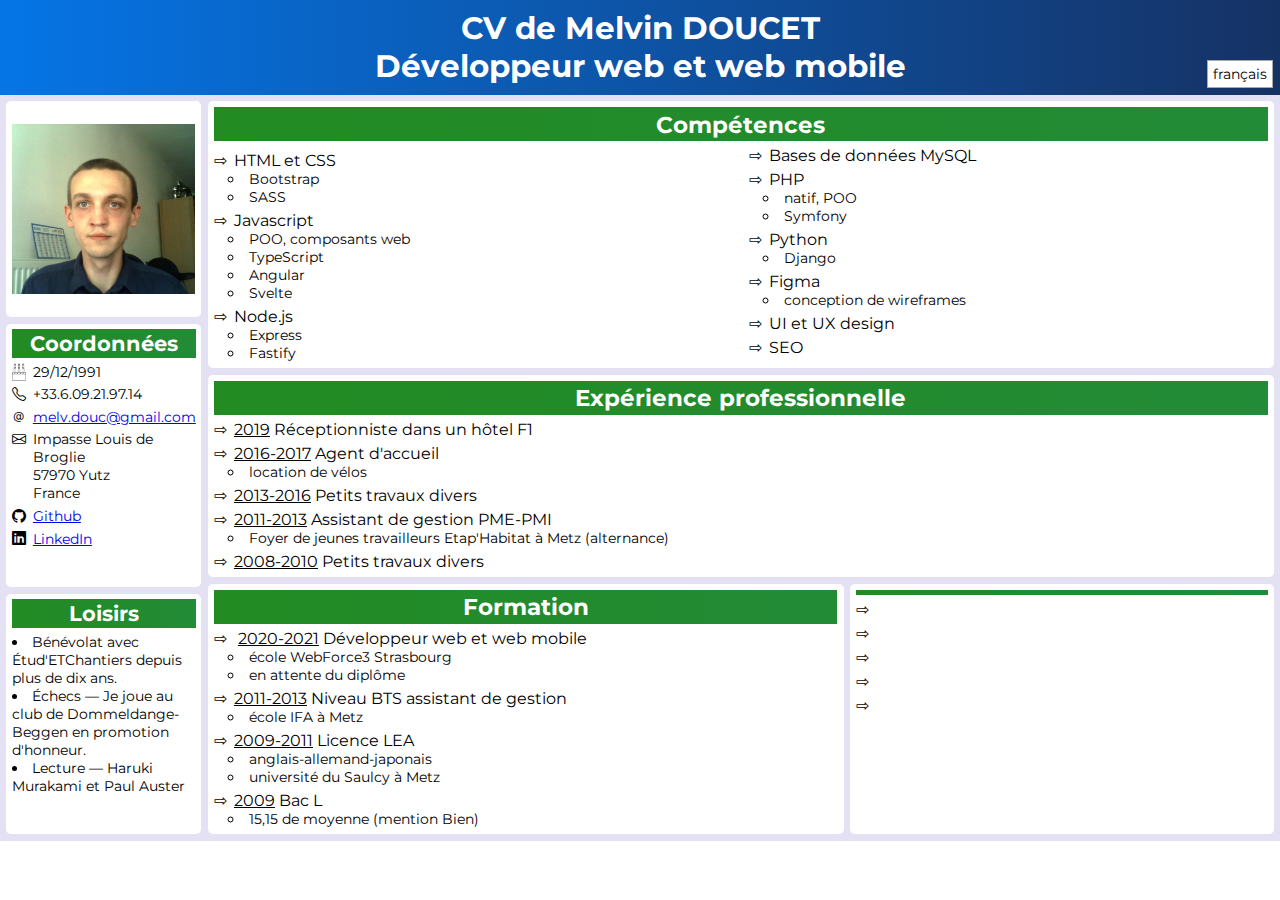
==== index.html @ 80ef39ac "initial" ====
<!DOCTYPE html>
<html lang="fr">
<head>
  <meta charset="UTF-8">
  <meta http-equiv="X-UA-Compatible" content="IE=edge">
  <meta name="viewport" content="width=device-width, initial-scale=1.0">
  <link rel="stylesheet" href="./assets/styles/style.css">
  <script src="./assets/js/main.js" type="module"></script>
  <title data-trl="title"></title>
</head>
<body>

  <header>
    <h1>
      <div data-trl="title"></div>
      <div data-trl="h1-bottom"></div>
      <select id="lang-select">
        <option value="fr" selected>français</option>
        <option value="en">English</option>
      </select>
    </h1>
  </header>
  
  <main>
    <section id="main-left">
      <cv-article id="picture"></cv-article>
      <cv-article id="contact"></cv-article>
      <cv-article id="hobbies"></cv-article>
    </section>

    <section id="main-right">
      <cv-article id="skills"></cv-article>
      <cv-article id="experience"></cv-article>
      <div class="row">
        <cv-article id="education"></cv-article>
        <cv-article id="languages"></cv-article>
      </div>
    </section>
  </main>

</body>
</html>
---- assets/styles/style.css ----
@import url('https://fonts.googleapis.com/css2?family=Montserrat:wght@400;700&display=swap');
@import url("https://cdn.jsdelivr.net/npm/bootstrap-icons@1.5.0/font/bootstrap-icons.css");

:root {
  --main-gap: .4em;
}

*,
*::before,
*::after {
  margin: 0;
  padding: 0;
  box-sizing: border-box;
}

body {
  max-width: 100vw;
  font-size: .975rem;
}

body:not(body i) {
  font-family: 'Montserrat', 'Trebuchet MS', 'Lucida Sans Unicode', 'Lucida Grande', 'Lucida Sans', Arial, sans-serif;
}

/* ===== ===== ===== ===== ===== */
/* HEADINGS */
/* ===== ===== ===== ===== ===== */

h1, h2 {
  text-align: center;
}

h1 {
  --blue1: rgb(5, 117, 230);
  --blue2: rgb(22, 50, 101);
  padding: .3em;
  color: white;
  background: linear-gradient(to right, var(--blue1), var(--blue2));
  position: relative;
}

#lang-select {
  all: unset;
  font-size: .9rem;
  font-weight: normal;
  position: absolute;
  right: .5em;
  bottom: .5em;
  display: grid;
  cursor: pointer;
  border: 1px solid darkgray;
  color: black;
  background: white;
  padding: .25em .33em;
}

/* ===== ===== ===== ===== ===== */
/* MAIN */
/* ===== ===== ===== ===== ===== */

main {
  padding: var(--main-gap);
  column-gap: var(--main-gap);
  display: grid;
  grid-template-columns: 2fr 11fr;
  background: rgb(229, 225, 245);
}

main > section {
  display: grid;
  align-items: stretch;
  row-gap: var(--main-gap);
}

.row {
  display: grid;
  grid-template-columns: 3fr 2fr;
  column-gap: var(--main-gap);
}

/* ===== ===== ===== ===== ===== */
/* PICTURE */
/* ===== ===== ===== ===== ===== */

#picture {
  display: grid;
  place-items: center;
}

#picture img {
  max-width: 100%;
}

/* ===== ===== ===== ===== ===== */
/* CONTACT */
/* ===== ===== ===== ===== ===== */

address {
  font-style: normal;
}

#contact > div + div {
  margin-top: .33em;
}

#contact > div {
  display: flex;
  gap: .5em;
}

#contact img {
  max-width: 1em;
}

/* ===== ===== ===== ===== ===== */
/* MAIN-RIGHT SECTIONS */
/* ===== ===== ===== ===== ===== */

#contact, #hobbies {
  font-size: .9em;
}

/* ===== ===== ===== ===== ===== */
/* MAIN-RIGHT SECTIONS */
/* ===== ===== ===== ===== ===== */

cv-article {
  padding: .4em;
  background: white;
  border-radius: 5px;
}

cv-article > ul {
  list-style-position: inside;
}

cv-article h2 {
  color: white;
  background: linear-gradient(to right, rgb(34, 139, 34), rgb(34, 139, 55));
  padding: .1em;
  margin-bottom: .2em;
}

#skills > ul {
  column-count: 2;
}

#main-right cv-article > ul {
  list-style-type: none;
}

#main-right cv-article > ul > li {
  break-inside: avoid-column;
  margin-top: .33em;
}

#main-right cv-article > ul > li::before {
  content: "\021e8";
  margin-right: .45em;
}

.right-detail {
  margin-left: 1em;
  font-size: .925em;
}

/* ===== ===== ===== ===== ===== */
/* EXPERIENCE */
/* ===== ===== ===== ===== ===== */

#experience > ul > li span:first-child,
#education > ul > li span:first-child {
  text-decoration: underline;
}

/* ===== ===== ===== ===== ===== */
/* MEDIA QUERIES */
/* ===== ===== ===== ===== ===== */

@media print {
  #lang-select {
    display: none;
  }
}
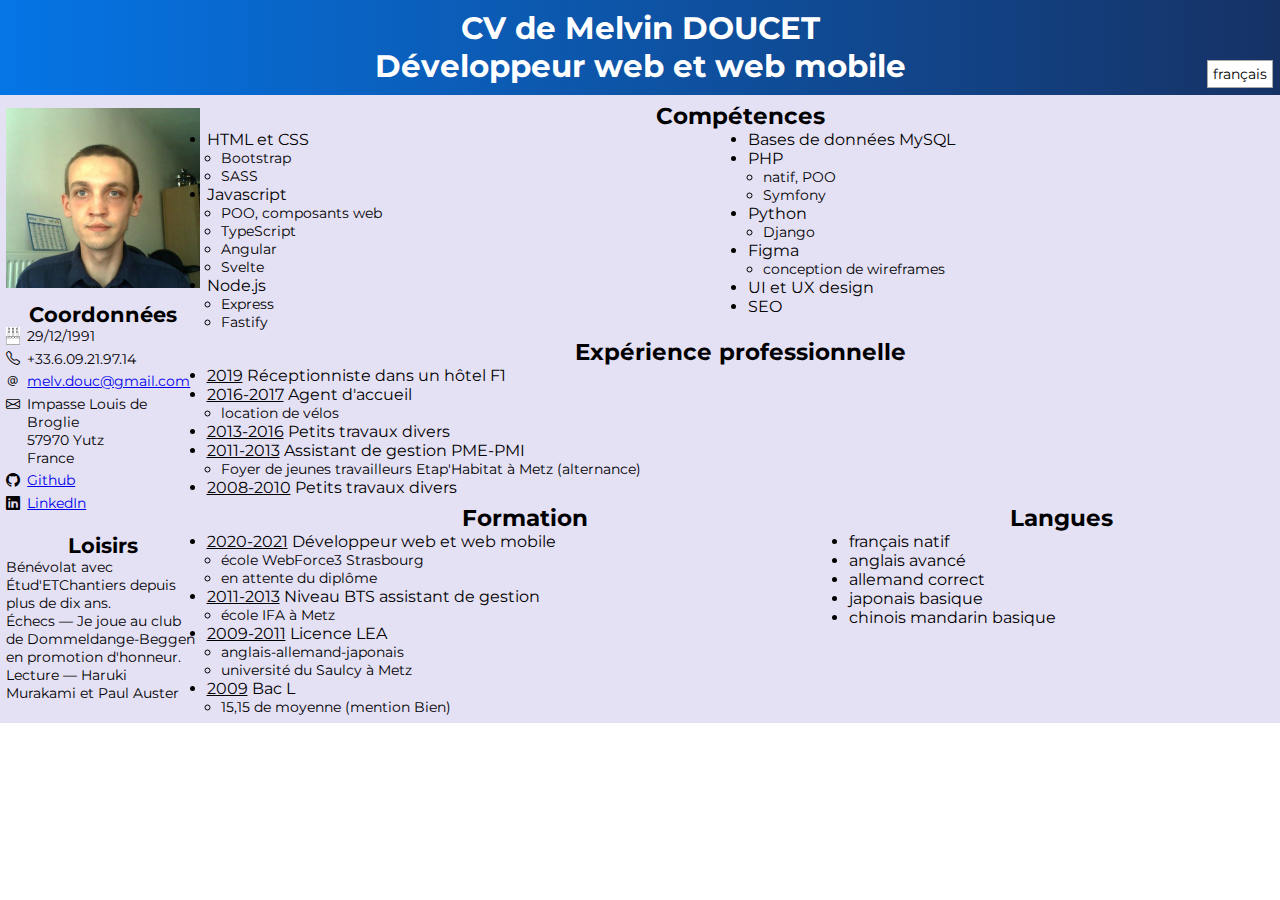
==== commit 883c4907: "removed partials" ====
--- a/index.html
+++ b/index.html
@@ -1,5 +1,6 @@
 <!DOCTYPE html>
 <html lang="fr">
+
 <head>
   <meta charset="UTF-8">
   <meta http-equiv="X-UA-Compatible" content="IE=edge">
@@ -8,6 +9,7 @@
   <script src="./assets/js/main.js" type="module"></script>
   <title data-trl="title"></title>
 </head>
+
 <body>
 
   <header>
@@ -20,23 +22,161 @@
       </select>
     </h1>
   </header>
-  
+
   <main>
     <section id="main-left">
-      <cv-article id="picture"></cv-article>
-      <cv-article id="contact"></cv-article>
-      <cv-article id="hobbies"></cv-article>
+      <article id="picture">
+        <img src="./assets/img/melvin-doucet.jpg" alt="Melvin DOUCET">
+      </article>
+      <article id="contact">
+        <h2 data-trl="contact-title"></h2>
+        <div>
+          <img src="./assets/img/birthday-cake.png" alt="Birthday cake">
+          <div>29/12/1991</div>
+        </div>
+        <div>
+          <i class="bi bi-telephone"></i>
+          <div>+33.6.09.21.97.14</div>
+        </div>
+        <div>
+          <i class="bi bi-at"></i>
+          <div><a href="mailto:melv.douc@gmail.com">melv.douc@gmail.com</a></div>
+        </div>
+        <div>
+          <i class="bi bi-envelope"></i>
+          <div>
+            <address>
+              <div>Impasse Louis de Broglie</div>
+              <div>57970 Yutz</div>
+              <div>France</div>
+            </address>
+          </div>
+        </div>
+        <div>
+          <i class="bi bi-github"></i>
+          <div><a href="https://github.com/MelvDouc?tab=repositories">Github</a></div>
+        </div>
+        <div>
+          <i class="bi bi-linkedin"></i>
+          <div><a href="https://www.linkedin.com/in/melvin-doucet-b11931114/">LinkedIn</a></div>
+        </div>
+      </article>
+      <article id="hobbies">
+        <h2 data-trl="hobbies-title"></h2>
+        <ul>
+          <li data-trl="hobbies-volunteering"></li>
+          <li data-trl="hobbies-chess"></li>
+          <li data-trl="hobbies-reading"></li>
+        </ul>
+      </article>
     </section>
 
     <section id="main-right">
-      <cv-article id="skills"></cv-article>
-      <cv-article id="experience"></cv-article>
+      <article id="skills">
+        <h2 data-trl="skills-title"></h2>
+        <ul>
+          <li><span data-trl="skills-html"></span>
+            <ul class="right-detail">
+              <li>Bootstrap</li>
+              <li>SASS</li>
+            </ul>
+          </li>
+          <li>Javascript
+            <ul class="right-detail">
+              <li data-trl="skills-js"></li>
+              <li>TypeScript</li>
+              <li>Angular</li>
+              <li>Svelte</li>
+            </ul>
+          </li>
+          <li>Node.js
+            <ul class="right-detail">
+              <li>Express</li>
+              <li>Fastify</li>
+            </ul>
+          </li>
+          <li data-trl="skills-mysql"></li>
+          <li>PHP
+            <ul class="right-detail">
+              <li data-trl="skills-php"></li>
+              <li>Symfony</li>
+            </ul>
+          </li>
+          <li>Python
+            <ul class="right-detail">
+              <li>Django</li>
+            </ul>
+          </li>
+          <li>Figma
+            <ul class="right-detail">
+              <li data-trl="skills-figma"></li>
+            </ul>
+          </li>
+          <li data-trl="skills-uiux"></li>
+          <li>SEO</li>
+        </ul>
+      </article>
+      <article id="experience">
+        <h2 data-trl="exp-title"></h2>
+        <ul>
+          <li><span>2019</span> <span data-trl="exp-receptionist"></span></li>
+          <li><span>2016-2017</span> <span data-trl="exp-bicycles"></span>
+            <ul class="right-detail">
+              <li data-trl="exp-bicycles-tasks"></li>
+            </ul>
+          </li>
+          <li><span>2013-2016</span> <span data-trl="exp-oddjobs"></span></li>
+          <li><span>2011-2013</span> <span data-trl="exp-admin"></span>
+            <ul class="right-detail">
+              <li data-trl="exp-admin-employer"></li>
+            </ul>
+          </li>
+          <li><span>2008-2010</span> <span data-trl="exp-oddjobs"></span></li>
+        </ul>
+      </article>
       <div class="row">
-        <cv-article id="education"></cv-article>
-        <cv-article id="languages"></cv-article>
+        <article id="education">
+          <h2>Formation</h2>
+          <ul>
+            <li>
+              <span>2020-2021</span> <span data-trl="edu-webdev"></span>
+              <ul class="right-detail">
+                <li data-trl="edu-webdev-school"></li>
+                <li data-trl="edu-webdev-degree"></li>
+              </ul>
+            </li>
+            <li><span>2011-2013</span> <span data-trl="edu-admin"></span>
+              <ul class="right-detail">
+                <li data-trl="edu-admin-school"></li>
+              </ul>
+            </li>
+            <li><span>2009-2011</span> <span data-trl="edu-afl"></span>
+              <ul class="right-detail">
+                <li data-trl="edu-afl-langs"></li>
+                <li data-trl="edu-afl-school"></li>
+              </ul>
+            </li>
+            <li><span>2009</span> <span data-trl="edu-bac"></span>
+              <ul class="right-detail">
+                <li data-trl="edu-bac-score"></li>
+              </ul>
+            </li>
+          </ul>
+        </article>
+        <article id="languages">
+          <h2 data-trl="langs-title"></h2>
+          <ul>
+            <li data-trl="langs-fr"></li>
+            <li data-trl="langs-en"></li>
+            <li data-trl="langs-de"></li>
+            <li data-trl="langs-jp"></li>
+            <li data-trl="langs-zh"></li>
+          </ul>
+        </article>
       </div>
     </section>
   </main>
 
 </body>
+
 </html>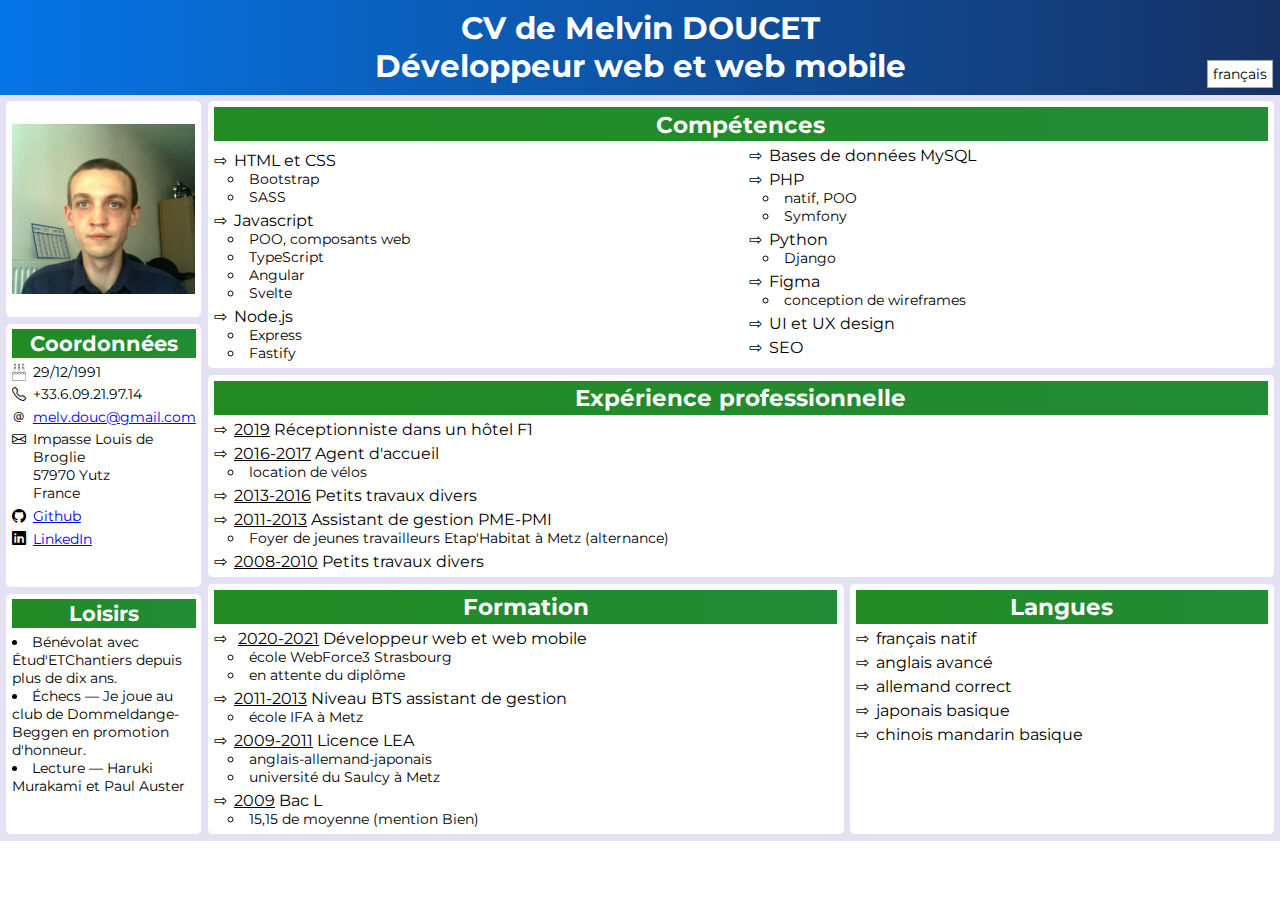
==== commit fdb48998: "fix forgotten translation" ====
--- a/index.html
+++ b/index.html
@@ -136,7 +136,7 @@
       </article>
       <div class="row">
         <article id="education">
-          <h2>Formation</h2>
+          <h2 data-trl="edu-title"></h2>
           <ul>
             <li>
               <span>2020-2021</span> <span data-trl="edu-webdev"></span>
--- a/assets/styles/style.css
+++ b/assets/styles/style.css
@@ -16,6 +16,7 @@
 body {
   max-width: 100vw;
   font-size: .975rem;
+  overflow: hidden;
 }
 
 body:not(body i) {
@@ -124,17 +125,17 @@
 /* MAIN-RIGHT SECTIONS */
 /* ===== ===== ===== ===== ===== */
 
-cv-article {
+article {
   padding: .4em;
   background: white;
   border-radius: 5px;
 }
 
-cv-article > ul {
+article > ul {
   list-style-position: inside;
 }
 
-cv-article h2 {
+article h2 {
   color: white;
   background: linear-gradient(to right, rgb(34, 139, 34), rgb(34, 139, 55));
   padding: .1em;
@@ -145,16 +146,16 @@
   column-count: 2;
 }
 
-#main-right cv-article > ul {
+#main-right article > ul {
   list-style-type: none;
 }
 
-#main-right cv-article > ul > li {
+#main-right article > ul > li {
   break-inside: avoid-column;
   margin-top: .33em;
 }
 
-#main-right cv-article > ul > li::before {
+#main-right article > ul > li::before {
   content: "\021e8";
   margin-right: .45em;
 }
